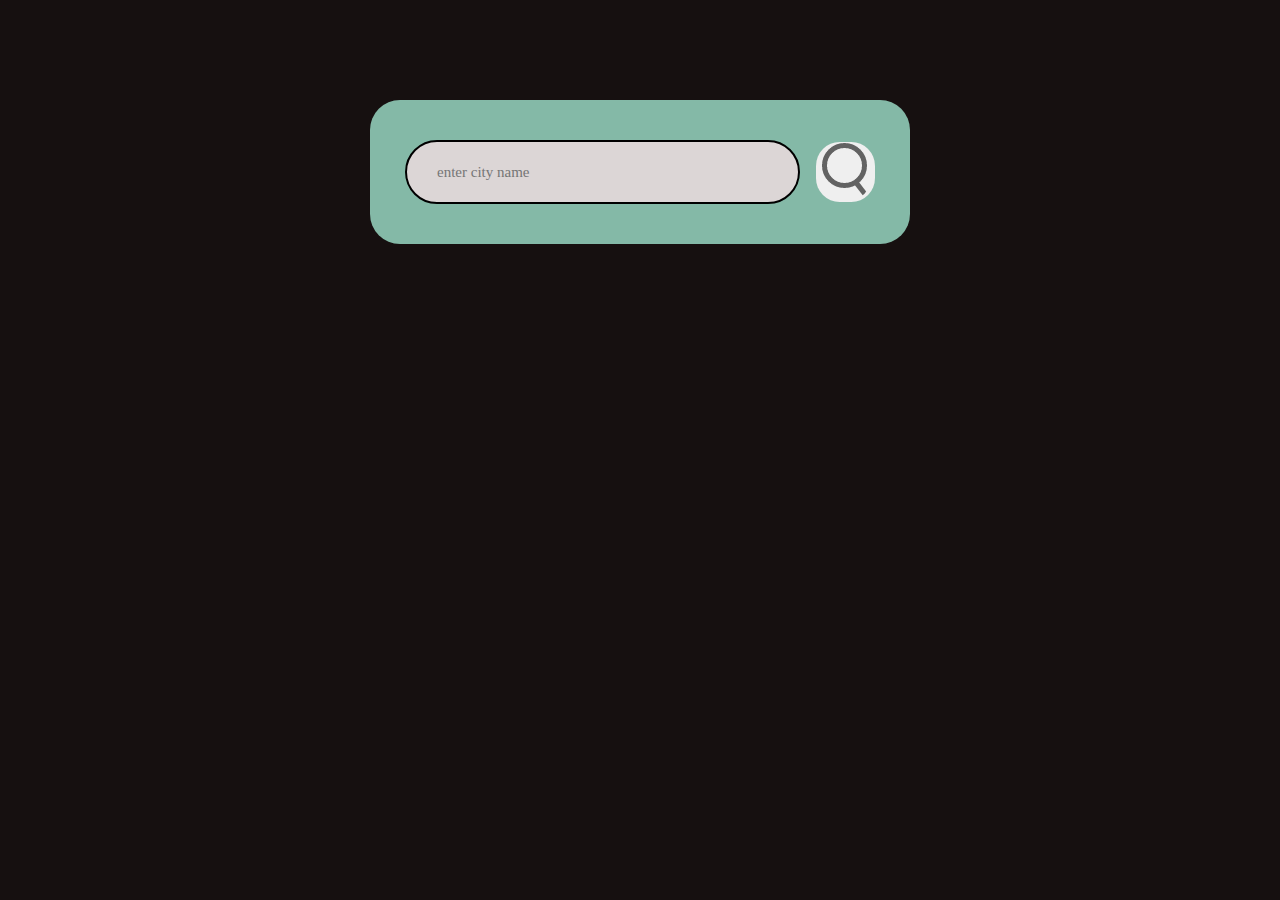
==== index.html @ 7c7ac4d7 "first commit" ====
<!DOCTYPE html>
<html lang="en">

<head>
    <meta charset="UTF-8">
    <meta name="viewport" content="width=device-width, initial-scale=1.0">
    <link href="style.css" rel="stylesheet">
    <title>Weather App</title>
    <style>
       
    </style>
</head>

<body>
    <div class="card">
        <div class="search-box">
            <input class="search" type="text" placeholder="enter city name">
            <button class="button har"><img src="search.png" alt="search"></button>
        </div>

        <div class="weather">
            <img src="drizzle.png" class="icon" alt="weather icon">
            <h1 class="temp">22°C</h1>
            <h2 class="city">Dubai</h2>

            <div class="details">
                <div class="col">
                    <img src="humidity.png" alt="humidity icon">
                    <div>
                        <p class="humidity">50%</p>
                        <p class="hp">Humidity</p>
                    </div>
                </div>
                <div class="col">
                    <img src="wind.png" alt="wind icon">
                    <div>
                        <p class="wind">15 km/h</p>
                        <p class="wp">Wind Speed</p>
                    </div>
                </div>
            </div>
        </div>
    </div>

    <script>
        const apiKey = "52d6e4361a79d41241ebd965ee9e2125";
        const apiUrl = "https://api.openweathermap.org/data/2.5/weather?units=metric&q=";

        const searchInput = document.querySelector(".search-box input");
        const searchButton = document.querySelector(".search-box button");
        const weatherIcon = document.querySelector(".icon");
        const weatherDiv = document.querySelector(".weather");
        const card = document.querySelector(".card");

        async function checkWeather(city) {
            const response = await fetch(apiUrl + city + `&appid=${apiKey}`);
            if (response.ok) {
                const data = await response.json();
                console.log(data);

                document.querySelector(".city").innerHTML = data.name;
                document.querySelector(".temp").innerHTML = Math.round(data.main.temp) + "°C";
                document.querySelector(".humidity").innerHTML = data.main.humidity + "%";
                document.querySelector(".wind").innerHTML = data.wind.speed + " km/h";

                switch (data.weather[0].main) {
                    case "Clouds":
                        weatherIcon.src = "clouds.png";
                        break;
                    case "Rain":
                        weatherIcon.src = "rain.png";
                        break;
                    case "Clear":
                        weatherIcon.src = "clear.png";
                        break;
                    case "Drizzle":
                        weatherIcon.src = "drizzle.png";
                        break;
                    case "Mist":
                        weatherIcon.src = "mist.png";
                        break;
                    default:
                        weatherIcon.src = "default.png";
                }

                weatherDiv.style.display = "block"; // Show the weather div
                setTimeout(() => document.body.style.backgroundColor = "grey");
                setTimeout(() => card.style.backgroundColor = "black");
                setTimeout(() => searchInput.style.backgroundColor = "lightgreen", 3000);
                setTimeout(() => searchButton.style.backgroundColor = "lightyellow", 4000);
            } else {
                alert("City not found, please try again");
            }
        }

        searchButton.addEventListener("click", () => {
            const city = searchInput.value;
            if (city) {
                checkWeather(city);
            } else {
                alert("Please enter a city name");
            }
        });
    </script>
</body>

</html>
---- style.css ----
body{
    background-color: rgb(22, 16, 16);
}

.card{
    /* display: flex;
    justify-content: center;
    align-items: center;
    height: 80vh;
    gap: 2rem;
    color: #ebfffc;
     */
     width: 90%;
     max-width: 470px;
     background-color: rgb(132, 185, 167);
     color: #fff;
     margin: 100px auto 0;
     border-radius: 30px;
    padding: 40px 35px;
    text-align: center;
    
}

.search-box {
    display: flex;
}
.weather {
    display: none; 
}
body {
    transition: background-color 1s;
}
.card {
    transition: background-color 1s; 
}
.search-box input {
    transition: background-color 1s; 
}
.search-box button {
    transition: background-color 1s; 
}


.search-box {
    /* flex: 1;
    max-width: 470px;
    padding: 80px;
    background-color: rgb(152, 179, 165);
    border-radius: 30px;
    text-align: center; */

    width: 100%;
    display: flex;
    align-items: center;
    justify-content: space-between;
}

/* Media query for screens smaller than 480px */
/* @media (max-width: 480px) {
    .search-box {
        width: 95%;
        padding: 20px 15px;
    }
} */

.search{
    height:40px;
    background: rgb(220, 214, 214);
    outline: 0px;
    border-radius: 40px;
    padding: 10px 30px;
    flex: 1;
    border: 2px solid black ;
    margin-right: 16px;
    font-size: 15px;
    font-family: cursive;
    color: #555;
}

.button{
    border: 0;
    border-radius: 40%;
    outline: 0px;
    color: #555;
    
}
.button img{
    border-radius: 30%;
}



 .temp{
    font-size: 80px;
    color: #ebfffc;
    margin-top: 10px;
} 

.city{
    font-size: 40px;
    color: #ebfffc;
    margin-top: -50px;
} 

.details{
    display: flex;
    align-items: center;
    justify-content: space-around;
    margin-top: 70px;

}

.humidity{
    font-size: 30px;
    color: #ebfffc;
    margin-top: 10px;
}

.hp{
    font-size: 30px;
    color: #ebfffc;
    margin-top: -20px;
    
}

.wind{
    font-size: 30px;
    color: #ebfffc;
    margin-top: 10px;
}

.wp{
    font-size: 30px;
    color: #ebfffc;
    margin-top: -20px;
}

.weather{
    display: none;
}
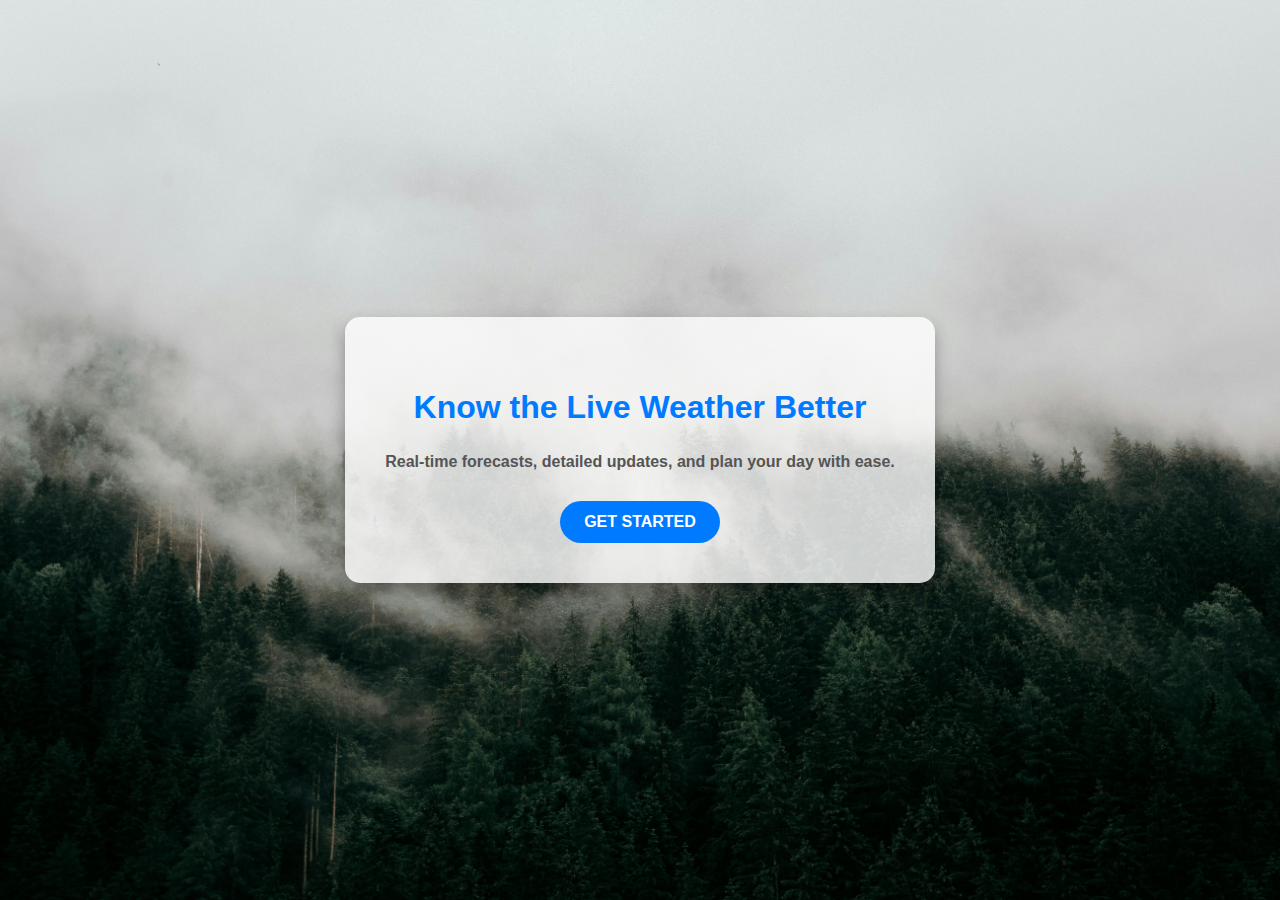
==== commit 4429f361: "Add files via upload" ====
--- a/index.html
+++ b/index.html
@@ -1,107 +1,71 @@
 <!DOCTYPE html>
 <html lang="en">
-
 <head>
     <meta charset="UTF-8">
     <meta name="viewport" content="width=device-width, initial-scale=1.0">
-    <link href="style.css" rel="stylesheet">
-    <title>Weather App</title>
+    <title>Weather App Intro</title>
     <style>
-       
+        body {
+            display: flex;
+            align-items: center;
+            justify-content: center;
+            height: 100vh;
+            margin: 0;
+            font-family: Arial, sans-serif;
+            background: url('backk.jpg') no-repeat center center/cover; 
+            color: #333;
+            text-align: center;
+            padding: 0 20px;
+        }
+
+        .container {
+            max-width: 600px;
+            background: rgba(255, 255, 255, 0.8);
+            padding: 40px;
+            border-radius: 15px;
+            box-shadow: 0 8px 16px rgba(0, 0, 0, 0.3);
+        }
+
+        h3 {
+            font-size: 2rem;
+            color: #007BFF;
+            margin-bottom: 10px;
+        }
+
+        h5 {
+            font-size: 1rem;
+            color: #555;
+            margin-bottom: 30px;
+        }
+
+        .start-button {
+            padding: 12px 24px;
+            font-size: 1rem;
+            font-weight: bold;
+            color: #fff;
+            background-color: #007BFF;
+            border: none;
+            border-radius: 30px;
+            cursor: pointer;
+            transition: background-color 0.3s ease;
+        }
+
+        .start-button:hover {
+            background-color: #0056b3;
+        }
     </style>
 </head>
-
 <body>
-    <div class="card">
-        <div class="search-box">
-            <input class="search" type="text" placeholder="enter city name">
-            <button class="button har"><img src="search.png" alt="search"></button>
-        </div>
-
-        <div class="weather">
-            <img src="drizzle.png" class="icon" alt="weather icon">
-            <h1 class="temp">22°C</h1>
-            <h2 class="city">Dubai</h2>
-
-            <div class="details">
-                <div class="col">
-                    <img src="humidity.png" alt="humidity icon">
-                    <div>
-                        <p class="humidity">50%</p>
-                        <p class="hp">Humidity</p>
-                    </div>
-                </div>
-                <div class="col">
-                    <img src="wind.png" alt="wind icon">
-                    <div>
-                        <p class="wind">15 km/h</p>
-                        <p class="wp">Wind Speed</p>
-                    </div>
-                </div>
-            </div>
-        </div>
+    <div class="container">
+        <h3>Know the Live Weather Better</h3>
+        <h5>Real-time forecasts, detailed updates, and plan your day with ease.</h5>
+        <button class="start-button" onclick="redirectToMain()">GET STARTED</button>
     </div>
 
     <script>
-        const apiKey = "52d6e4361a79d41241ebd965ee9e2125";
-        const apiUrl = "https://api.openweathermap.org/data/2.5/weather?units=metric&q=";
-
-        const searchInput = document.querySelector(".search-box input");
-        const searchButton = document.querySelector(".search-box button");
-        const weatherIcon = document.querySelector(".icon");
-        const weatherDiv = document.querySelector(".weather");
-        const card = document.querySelector(".card");
-
-        async function checkWeather(city) {
-            const response = await fetch(apiUrl + city + `&appid=${apiKey}`);
-            if (response.ok) {
-                const data = await response.json();
-                console.log(data);
-
-                document.querySelector(".city").innerHTML = data.name;
-                document.querySelector(".temp").innerHTML = Math.round(data.main.temp) + "°C";
-                document.querySelector(".humidity").innerHTML = data.main.humidity + "%";
-                document.querySelector(".wind").innerHTML = data.wind.speed + " km/h";
-
-                switch (data.weather[0].main) {
-                    case "Clouds":
-                        weatherIcon.src = "clouds.png";
-                        break;
-                    case "Rain":
-                        weatherIcon.src = "rain.png";
-                        break;
-                    case "Clear":
-                        weatherIcon.src = "clear.png";
-                        break;
-                    case "Drizzle":
-                        weatherIcon.src = "drizzle.png";
-                        break;
-                    case "Mist":
-                        weatherIcon.src = "mist.png";
-                        break;
-                    default:
-                        weatherIcon.src = "default.png";
-                }
-
-                weatherDiv.style.display = "block"; // Show the weather div
-                setTimeout(() => document.body.style.backgroundColor = "grey");
-                setTimeout(() => card.style.backgroundColor = "black");
-                setTimeout(() => searchInput.style.backgroundColor = "lightgreen", 3000);
-                setTimeout(() => searchButton.style.backgroundColor = "lightyellow", 4000);
-            } else {
-                alert("City not found, please try again");
-            }
+        function redirectToMain() {
+            window.location.href = "index3.html";
         }
-
-        searchButton.addEventListener("click", () => {
-            const city = searchInput.value;
-            if (city) {
-                checkWeather(city);
-            } else {
-                alert("Please enter a city name");
-            }
-        });
     </script>
 </body>
-
 </html>
